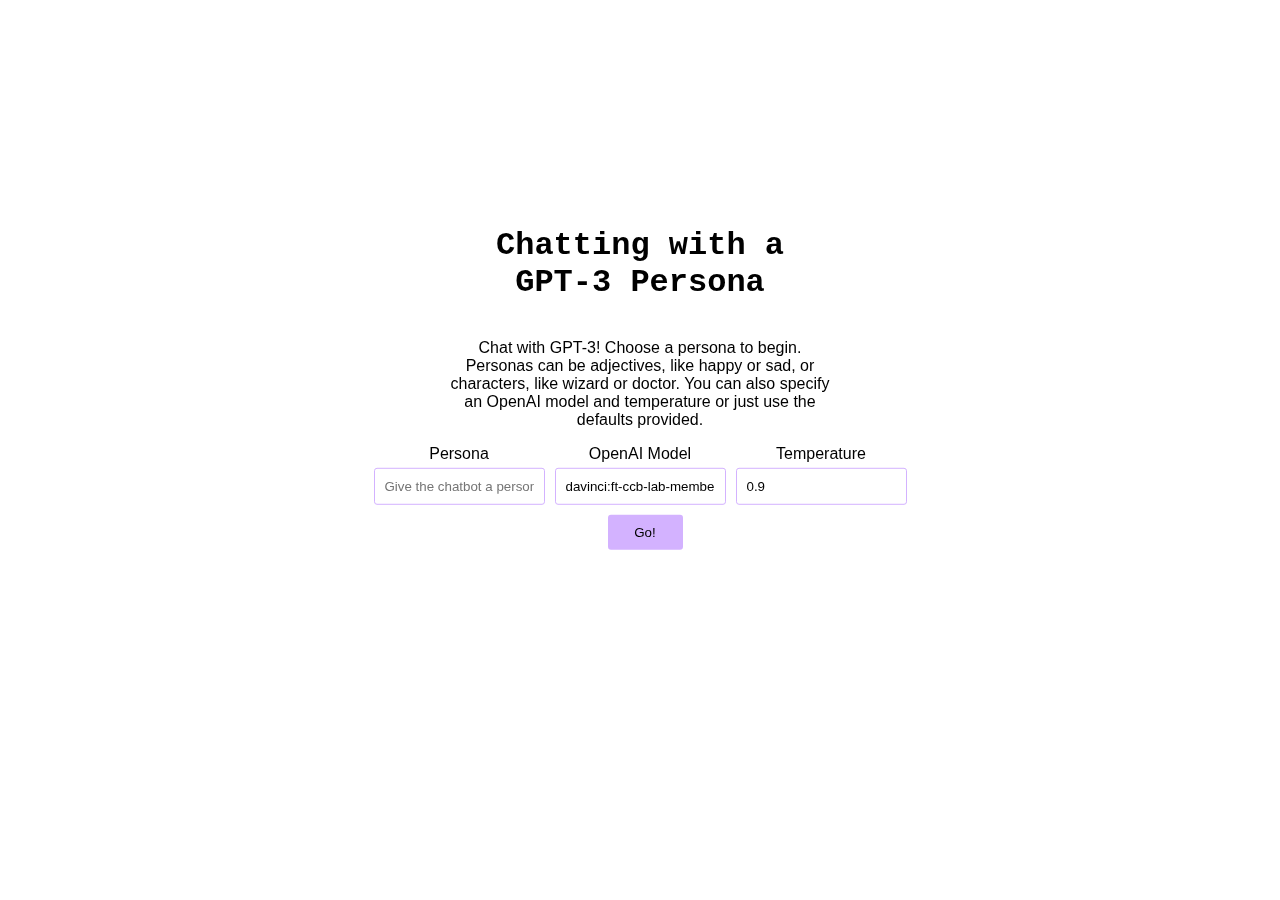
==== templates/index.html @ d2421e09 "first commit of final code" ====
<!DOCTYPE html>

<head>
    <title>GPT-3 Chatbot</title>
    <link rel="stylesheet" href="/static/main.css" />
</head>

<body>
    <div class="intro">
        <h1>Chatting with a GPT-3 Persona</h1>

        <p>
            Chat with GPT-3! Choose a persona to begin. Personas can be adjectives,
            like happy or sad, or characters, like wizard or doctor. You can also
            specify an OpenAI model and temperature or just use the defaults provided.
        </p>

        <form action="/" method="POST">
            <!-- This form wraps the Personal, OpenAI Model, and Temperature
                 inputs on the home page. Each input is wrapped with a label for
                 to provide more information. The inputs are POSTed to the /
                 endpoint, which represents the home page. The index()
                 API function will handle these inputs as global variables.
                 The form also wraps the Go! button, which just triggers the
                 POST. -->
            <label title="A persona for the GPT-3 Chatbot">
                Persona
                <input type="text" name="persona" placeholder="Give the chatbot a persona" required
                    autocomplete="off" />
            </label>
            <label title="The OpenAI model to prompt with">
                OpenAI Model
                <input type="text" name="model" placeholder="OpenAI Model"
                    value="davinci:ft-ccb-lab-members-2022-03-07-17-25-36" />
            </label>
            <label title="Amount of variability in GPT-3 outputs">
                Temperature
                <input type="text" name="temperature" placeholder="Temperature" value="0.9" />
            </label>
            <!-- One last input: a go button! -->
            <label title="Submit button" class="go-button">
                <input type="submit" value="Go!" class="go-button" />
            </label>
        </form>
    </div>
</body>
---- static/main.css ----
h1 {
    font-family: "Courier New";
}

p {
    font-family: "Helvetica";
}

.intro {
    display: flex;
    flex-direction: column;
    justify-content: center;
    align-items: center;
    text-align: center;
    top: 50%;
    left: 50%;
    transform: translate(-50%, -70%);
    width: 30%;
    position: fixed;
    margin: auto;
    vertical-align: bottom;
 }

.chat-area {
    border: 2px #ccc solid;
    padding: 10px;
    position: absolute;
    top: 20%;
    right: 25%;
    height: 55%;
    width: 50%;
    border-radius: 1%;
}

.chat-window {
    height: 90%;
    overflow: scroll;
}

.bot, .human {
    border: 1px #ccc solid;
    padding-left: 5px;
    padding-right: 5px;
    height: auto;
    position: relative;
    clear: both;
    overflow-wrap: break-word;
    min-width: 2.5%;
    max-width: 40%;
    border-radius: 3%;
}

.bot {
    float: left;
    background-color: #e1e1e1;
}

.human {
    left: 0;
    right: 100;
    float: right;
    text-align: right;
    background-color: #d3b2ff;
}

label {
    display: table-cell;
    clear: both;
    font-family: "Helvetica";
}

input[type="text"] {
  border: 1px solid #d3b2ff;
  padding: 10px;
  border-radius: 3px;
  margin: 5px;
  font-family: "Helvetica";
}

.user-entry-area {
    display: flex;
    justify-content: center;
    width: 100%;
}

#userInput {
    display: flex;
    flex-grow: 2;
}

#textLabel {
    display: flex;
    width: 100%;
}

#textInput {
    display: flex;
    /* flex-grow: 2; */
    width: 100%;
}

input[type="submit"] {
    padding: 10px;
    background-color: #d3b2ff;
    border: none;
    border-radius: 3px;
    text-align: center;
    cursor: pointer;
    margin: 5px;
}

.go-button {
    width: 75px;
    display: block;
    margin: 0 auto;
}

.chat-entry {
    display: flex;
    position: relative;
}
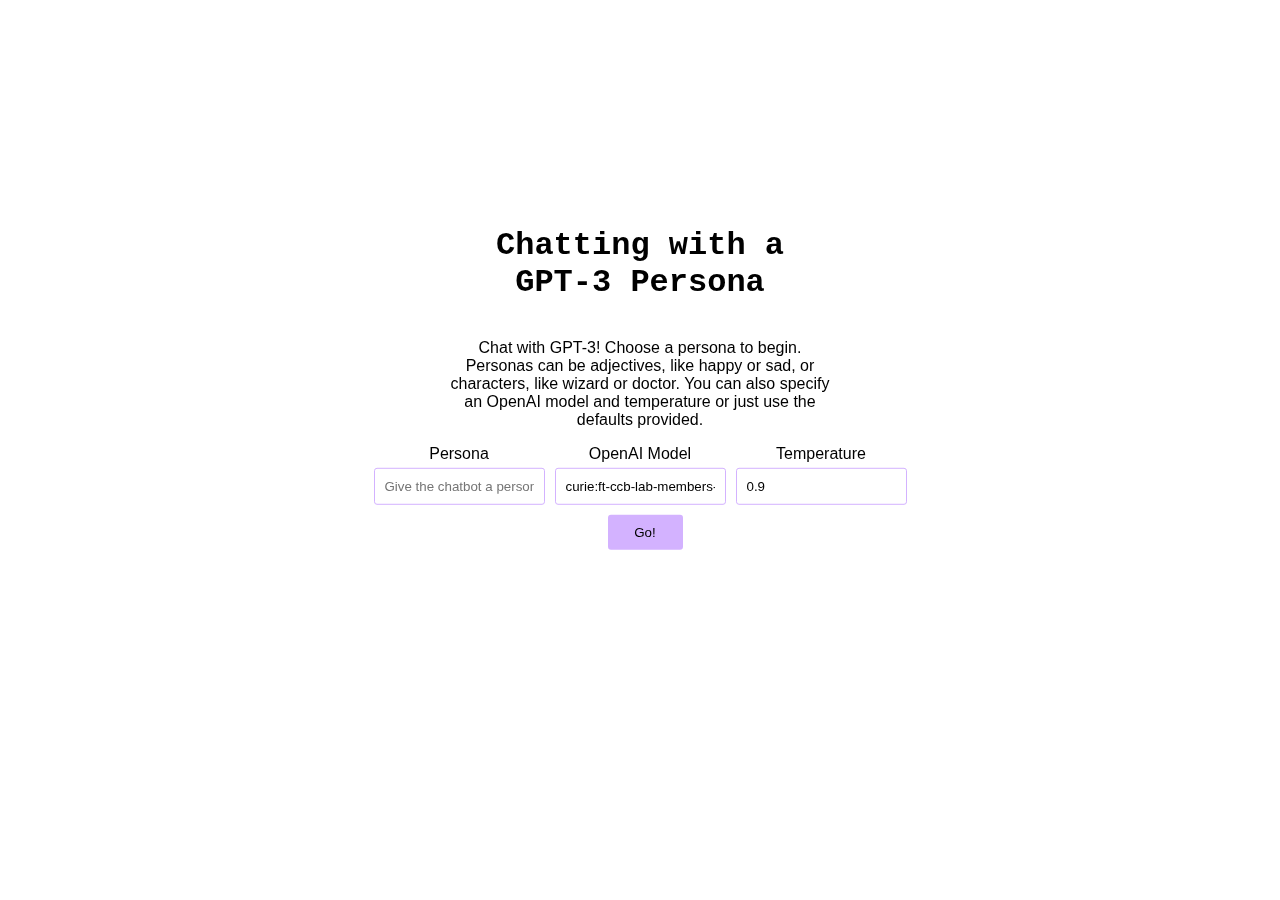
==== commit 9350f64d: "Update fine-tuned model and prompt" ====
--- a/templates/index.html
+++ b/templates/index.html
@@ -31,7 +31,7 @@
             <label title="The OpenAI model to prompt with">
                 OpenAI Model
                 <input type="text" name="model" placeholder="OpenAI Model"
-                    value="davinci:ft-ccb-lab-members-2022-03-07-17-25-36" />
+                    value="curie:ft-ccb-lab-members-2022-07-31-22-25-29" />
             </label>
             <label title="Amount of variability in GPT-3 outputs">
                 Temperature
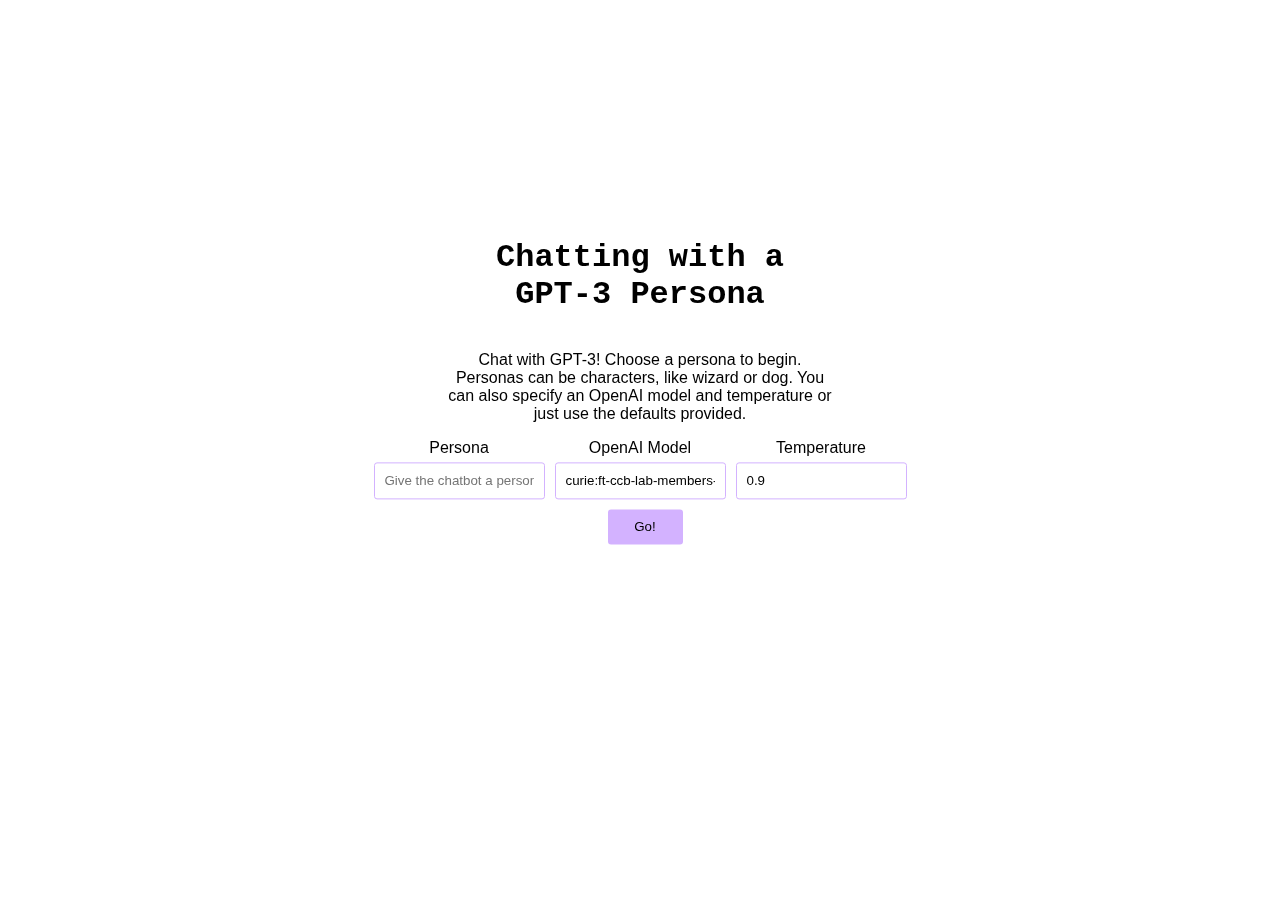
==== commit 14588e94: "Update instructions" ====
--- a/templates/index.html
+++ b/templates/index.html
@@ -10,8 +10,7 @@
         <h1>Chatting with a GPT-3 Persona</h1>
 
         <p>
-            Chat with GPT-3! Choose a persona to begin. Personas can be adjectives,
-            like happy or sad, or characters, like wizard or doctor. You can also
+            Chat with GPT-3! Choose a persona to begin. Personas can be characters, like wizard or dog. You can also
             specify an OpenAI model and temperature or just use the defaults provided.
         </p>
 
